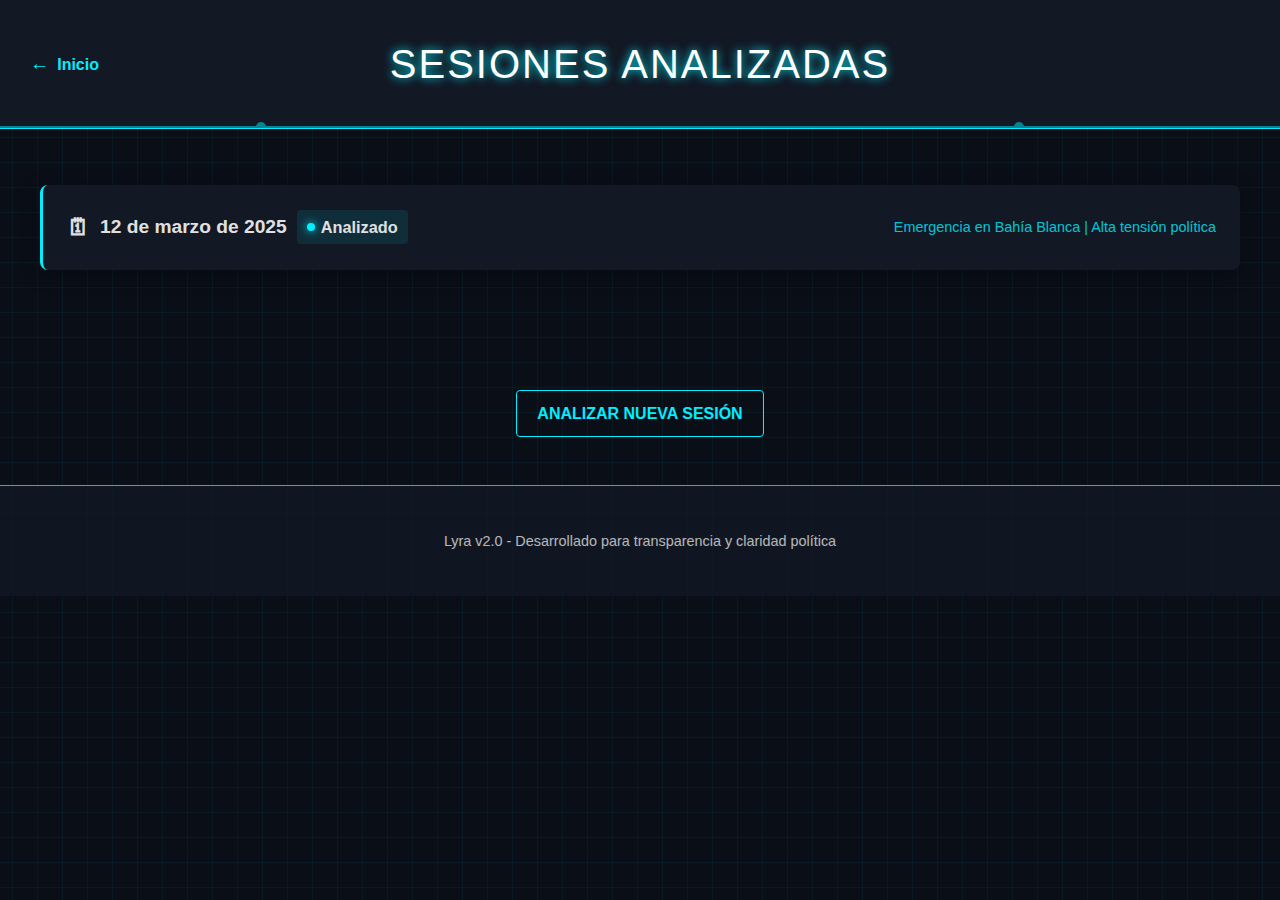
==== sesiones/index.html @ aa1f0b2c "feat: rediseño completo con estética cyberpunk para Lyra" ====
<!DOCTYPE html>
<html lang="es">
<head>
  <meta charset="UTF-8">
  <title>Sesiones | Lyra</title>
  <link rel="stylesheet" href="../css/styles.css">
</head>
<body>
  <header class="sub-header">
    <div class="container">
      <a href="../index.html" class="back-link">Inicio</a>
      <h1>SESIONES ANALIZADAS</h1>
    </div>
    <div class="circuit-line"></div>
  </header>

  <main class="container">
    <ul class="session-list">
      <li class="session-item">
        <a href="2025-03-12.html" class="session-link">
          <div class="session-date">
            12 de marzo de 2025
            <div class="status-indicator">Analizado</div>
          </div>
          <div class="session-meta">Emergencia en Bahía Blanca | Alta tensión política</div>
        </a>
      </li>
      <!-- Espacio para agregar más sesiones -->
    </ul>
    
    <div class="add-new-session" style="text-align: center; margin: 3em 0;">
      <a href="#" class="btn">ANALIZAR NUEVA SESIÓN</a>
    </div>
  </main>

  <footer>
    <p>Lyra v2.0 - Desarrollado para transparencia y claridad política</p>
  </footer>
</body>
</html>
---- css/styles.css ----
:root {
    --bg-color: #0a0e17;
    --primary-color: #00eeff;
    --secondary-color: #bf00ff;
    --text-color: #e0e0e0;
    --dark-panel: #121824;
    --highlight: rgba(0, 238, 255, 0.15);
    --success-color: #26ffae;
    --warning-color: #ffe74c;
    --danger-color: #ff5470;
  }
  
  body {
    font-family: 'Segoe UI', sans-serif;
    margin: 0;
    padding: 0;
    background-color: var(--bg-color);
    color: var(--text-color);
    line-height: 1.6;
    background-image: 
      linear-gradient(0deg, transparent 24%, 
      rgba(0, 238, 255, 0.05) 25%, 
      rgba(0, 238, 255, 0.05) 26%, 
      transparent 27%, transparent 74%, 
      rgba(0, 238, 255, 0.05) 75%, 
      rgba(0, 238, 255, 0.05) 76%, transparent 77%),
      linear-gradient(90deg, transparent 24%, 
      rgba(0, 238, 255, 0.05) 25%, 
      rgba(0, 238, 255, 0.05) 26%, 
      transparent 27%, transparent 74%, 
      rgba(0, 238, 255, 0.05) 75%, 
      rgba(0, 238, 255, 0.05) 76%, transparent 77%);
    background-size: 50px 50px;
  }
  
  .container {
    max-width: 1200px;
    margin: 0 auto;
    padding: 0 20px;
  }
  
  /* Estilos para el header principal */
  header.main-header {
    text-align: center;
    padding: 4em 1em 3em;
    position: relative;
    overflow: hidden;
  }
  
  .logo-container {
    position: relative;
    margin-bottom: 20px;
  }
  
  .logo {
    width: 120px;
    height: 120px;
    border-radius: 50%;
    border: 2px solid var(--primary-color);
    padding: 5px;
    position: relative;
    z-index: 2;
    background-color: rgba(10, 14, 23, 0.7);
  }
  
  .logo-ring {
    position: absolute;
    top: 50%;
    left: 50%;
    transform: translate(-50%, -50%);
    width: 150px;
    height: 150px;
    border-radius: 50%;
    border: 1px solid var(--secondary-color);
    animation: pulse 4s infinite;
    z-index: 1;
  }
  
  @keyframes pulse {
    0% {
      box-shadow: 0 0 0 0 rgba(191, 0, 255, 0.4);
      transform: translate(-50%, -50%) scale(1);
    }
    50% {
      box-shadow: 0 0 0 20px rgba(191, 0, 255, 0);
      transform: translate(-50%, -50%) scale(1.1);
    }
    100% {
      box-shadow: 0 0 0 0 rgba(191, 0, 255, 0);
      transform: translate(-50%, -50%) scale(1);
    }
  }
  
  h1 {
    margin: 0.2em 0;
    font-size: 4em;
    font-weight: 300;
    color: white;
    text-shadow: 0 0 10px var(--primary-color);
    letter-spacing: 3px;
  }
  
  header p {
    max-width: 600px;
    margin: 0 auto;
    font-size: 1.2em;
    color: var(--primary-color);
    opacity: 0.8;
  }
  
  /* Líneas de circuito decorativas */
  .circuit-line {
    position: absolute;
    height: 2px;
    background-color: var(--primary-color);
    opacity: 0.5;
    left: 0;
    right: 0;
    bottom: 0;
  }
  
  .circuit-line::before,
  .circuit-line::after {
    content: '';
    position: absolute;
    width: 10px;
    height: 10px;
    border-radius: 50%;
    background-color: var(--primary-color);
    top: -4px;
  }
  
  .circuit-line::before {
    left: 20%;
  }
  
  .circuit-line::after {
    right: 20%;
  }
  
  /* Navegación principal */
  nav.main-nav {
    background-color: var(--dark-panel);
    border-top: 1px solid var(--primary-color);
    border-bottom: 1px solid var(--primary-color);
    box-shadow: 0 0 20px rgba(0, 238, 255, 0.2);
  }
  
  nav.main-nav ul {
    display: flex;
    justify-content: center;
    list-style: none;
    padding: 1em 0;
    margin: 0;
  }
  
  nav.main-nav li {
    margin: 0 2em;
    position: relative;
  }
  
  nav.main-nav a {
    text-decoration: none;
    color: var(--text-color);
    font-weight: bold;
    transition: all 0.3s ease;
    padding: 8px 15px;
    border-radius: 4px;
    position: relative;
    z-index: 1;
  }
  
  nav.main-nav a::before {
    content: '';
    position: absolute;
    top: 0;
    left: 0;
    width: 100%;
    height: 100%;
    background-color: var(--highlight);
    transform: scaleX(0);
    transform-origin: left;
    transition: transform 0.3s ease;
    z-index: -1;
    border-radius: 4px;
  }
  
  nav.main-nav a:hover {
    color: var(--primary-color);
  }
  
  nav.main-nav a:hover::before {
    transform: scaleX(1);
  }
  
  /* Tarjetas de características */
  .features {
    display: grid;
    grid-template-columns: repeat(auto-fit, minmax(300px, 1fr));
    gap: 20px;
    padding: 4em 0;
  }
  
  .feature-card {
    background-color: var(--dark-panel);
    border-radius: 8px;
    padding: 2em;
    box-shadow: 0 4px 20px rgba(0, 0, 0, 0.3);
    border-left: 3px solid var(--primary-color);
    transition: transform 0.3s ease, box-shadow 0.3s ease;
  }
  
  .feature-card:hover {
    transform: translateY(-5px);
    box-shadow: 0 10px 30px rgba(0, 0, 0, 0.4);
  }
  
  .feature-card h2 {
    color: var(--primary-color);
    margin-top: 0;
    font-size: 1.5em;
  }
  
  .feature-icon {
    font-size: 2em;
    margin-bottom: 0.5em;
    color: var(--secondary-color);
  }
  
  /* Sub-header para las páginas internas */
  .sub-header {
    background-color: var(--dark-panel);
    padding: 2em 0;
    text-align: center;
    border-bottom: 1px solid var(--primary-color);
    position: relative;
    overflow: hidden;
  }
  
  .sub-header h1 {
    margin: 0;
    font-size: 2.5em;
    font-weight: 300;
    color: white;
    text-shadow: 0 0 10px var(--primary-color);
    letter-spacing: 2px;
  }
  
  .back-link {
    position: absolute;
    left: 30px;
    top: 50%;
    transform: translateY(-50%);
    color: var(--primary-color);
    text-decoration: none;
    display: flex;
    align-items: center;
    font-weight: bold;
    transition: all 0.3s ease;
  }
  
  .back-link:hover {
    text-shadow: 0 0 8px var(--primary-color);
  }
  
  .back-link::before {
    content: '←';
    margin-right: 8px;
    font-size: 1.2em;
  }
  
  /* Lista de sesiones */
  .session-list {
    list-style: none;
    padding: 2em 0;
    margin: 0;
  }
  
  .session-item {
    background-color: var(--dark-panel);
    margin: 1.5em 0;
    border-radius: 8px;
    overflow: hidden;
    transition: transform 0.3s ease, box-shadow 0.3s ease;
    box-shadow: 0 4px 20px rgba(0, 0, 0, 0.3);
    border-left: 3px solid var(--primary-color);
  }
  
  .session-item:hover {
    transform: translateY(-5px);
    box-shadow: 0 10px 30px rgba(0, 0, 0, 0.4);
  }
  
  .session-link {
    display: block;
    padding: 1.5em;
    color: var(--text-color);
    text-decoration: none;
    display: flex;
    justify-content: space-between;
    align-items: center;
  }
  
  .session-date {
    font-size: 1.2em;
    font-weight: bold;
    display: flex;
    align-items: center;
  }
  
  .session-date::before {
    content: '🗓';
    margin-right: 10px;
    font-size: 1.2em;
  }
  
  .session-meta {
    font-size: 0.9em;
    color: var(--primary-color);
    opacity: 0.8;
  }
  
  /* Indicador de estado */
  .status-indicator {
    display: inline-flex;
    align-items: center;
    font-size: 0.85em;
    background-color: rgba(0, 238, 255, 0.1);
    padding: 4px 10px;
    border-radius: 4px;
    margin-left: 10px;
  }
  
  .status-indicator::before {
    content: '';
    display: inline-block;
    width: 8px;
    height: 8px;
    background-color: var(--primary-color);
    border-radius: 50%;
    margin-right: 6px;
    box-shadow: 0 0 8px var(--primary-color);
    animation: blink 2s infinite;
  }
  
  @keyframes blink {
    0%, 100% { opacity: 1; }
    50% { opacity: 0.4; }
  }
  
  /* Secciones de análisis de sesión */
  section {
    background-color: var(--dark-panel);
    border-radius: 8px;
    padding: 2em;
    margin-bottom: 2em;
    box-shadow: 0 4px 20px rgba(0, 0, 0, 0.3);
    position: relative;
    overflow: hidden;
  }
  
  section::before {
    content: '';
    position: absolute;
    width: 5px;
    height: 100%;
    top: 0;
    left: 0;
    background-color: var(--primary-color);
  }
  
  section.resumen::before {
    background-color: var(--primary-color);
  }
  
  section.puntos-clave::before {
    background-color: var(--warning-color);
  }
  
  section.sugerencias::before {
    background-color: var(--success-color);
  }
  
  section.analisis-retorica::before {
    background-color: var(--secondary-color);
  }
  
  h2 {
    margin-top: 0;
    font-size: 1.8em;
    font-weight: 300;
    color: var(--primary-color);
    border-bottom: 1px solid rgba(0, 238, 255, 0.2);
    padding-bottom: 0.5em;
    margin-bottom: 1em;
  }
  
  section.sugerencias h2 {
    color: var(--success-color);
  }
  
  section.puntos-clave h2 {
    color: var(--warning-color);
  }
  
  section.analisis-retorica h2 {
    color: var(--secondary-color);
  }
  
  /* Botón general */
  .btn {
    display: inline-block;
    background-color: transparent;
    color: var(--primary-color);
    border: 1px solid var(--primary-color);
    padding: 10px 20px;
    margin-top: 1em;
    text-decoration: none;
    border-radius: 4px;
    transition: all 0.3s ease;
    font-weight: bold;
  }
  
  .btn:hover {
    background-color: var(--primary-color);
    color: var(--bg-color);
    box-shadow: 0 0 15px rgba(0, 238, 255, 0.5);
  }
  
  /* Última sesión en página principal */
  .latest-session {
    background-color: var(--dark-panel);
    border-radius: 8px;
    padding: 2em;
    margin: 2em 0;
    border-left: 3px solid var(--secondary-color);
  }
  
  .latest-session h2 {
    color: var(--secondary-color);
    margin-top: 0;
  }
  
  .session-highlight {
    display: flex;
    justify-content: space-between;
    margin-top: 1.5em;
  }
  
  .session-data {
    flex: 0 0 48%;
  }
  
  .data-point {
    margin-bottom: 1em;
  }
  
  .data-point .label {
    color: var(--primary-color);
    font-size: 0.9em;
    margin-bottom: 0.3em;
  }
  
  .data-point .value {
    font-size: 1.1em;
    font-weight: bold;
  }
  
  /* Prompt box */
  .prompt-box {
    background: var(--dark-panel);
    padding: 1.5em;
    white-space: pre-wrap;
    border-radius: 8px;
    margin: 1.5em 0;
    font-family: monospace;
    border-left: 3px solid var(--secondary-color);
    color: var(--text-color);
    font-size: 0.9em;
    line-height: 1.5;
    position: relative;
    overflow: hidden;
  }
  
  .prompt-box::before {
    content: 'PROMPT DE LYRA';
    position: absolute;
    top: 0;
    right: 0;
    background-color: var(--secondary-color);
    color: var(--dark-panel);
    font-size: 0.7em;
    padding: 3px 10px;
    font-weight: bold;
    border-bottom-left-radius: 8px;
  }
  
  /* Footer */
  footer {
    text-align: center;
    padding: 2em 0;
    margin-top: 2em;
    background-color: var(--dark-panel);
    border-top: 1px solid var(--primary-color);
    font-size: 0.9em;
    color: var(--text-color);
    opacity: 0.8;
  }
  
  /* Media queries */
  @media (max-width: 768px) {
    .features {
      grid-template-columns: 1fr;
    }
    
    .session-highlight {
      flex-direction: column;
    }
    
    .session-data {
      flex: 0 0 100%;
      margin-bottom: 1.5em;
    }
    
    nav.main-nav li {
      margin: 0 1em;
    }
    
    h1 {
      font-size: 2.5em;
    }
    
    .back-link {
      position: relative;
      left: 0;
      top: 0;
      transform: none;
      margin-bottom: 1em;
      display: inline-block;
    }
    
    .sub-header {
      padding: 1.5em 0;
    }
    
    .session-link {
      flex-direction: column;
      align-items: flex-start;
    }
    
    .session-meta {
      margin-top: 0.5em;
    }
  }
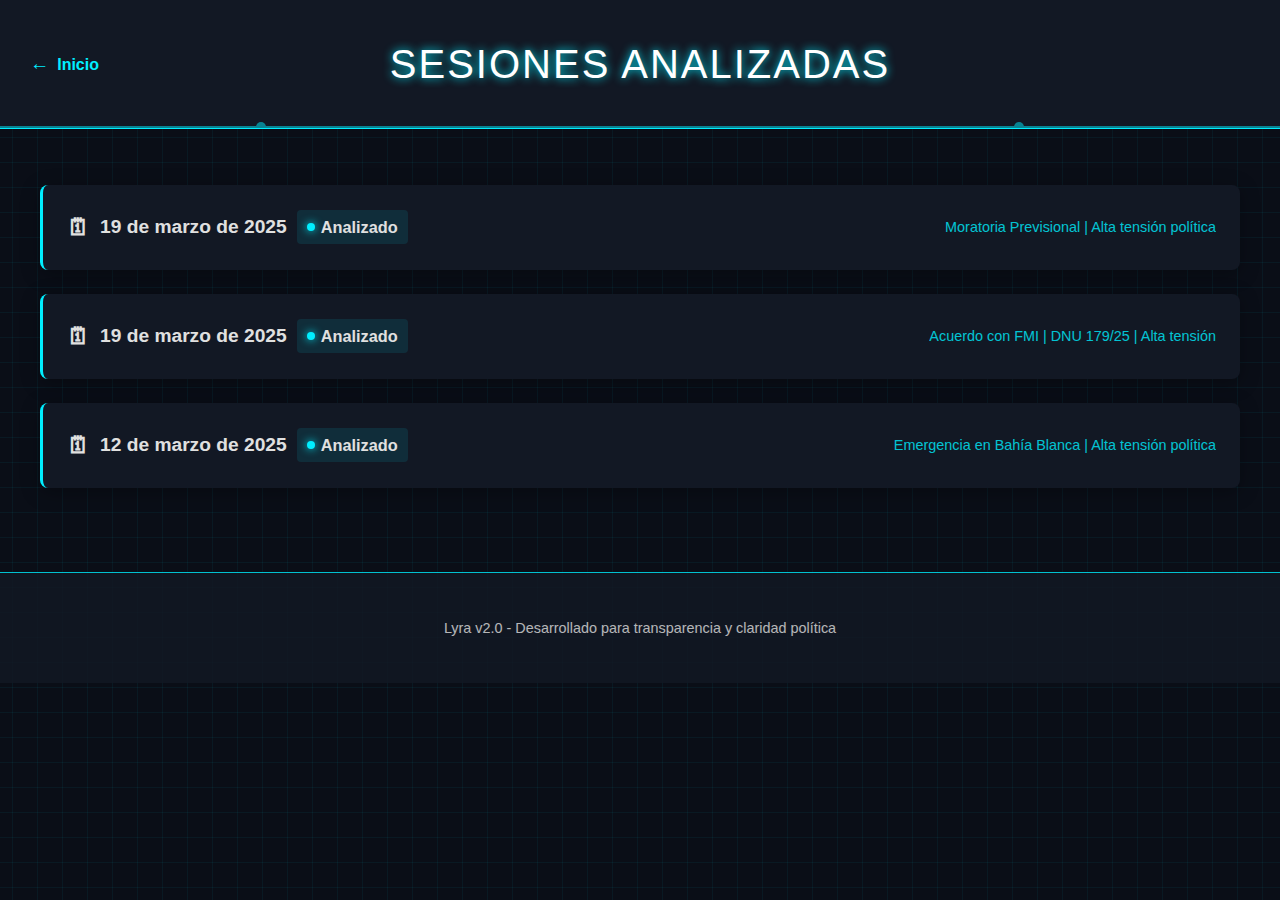
==== commit 31fccd5d: "Nuevas sesiones" ====
--- a/sesiones/index.html
+++ b/sesiones/index.html
@@ -17,6 +17,24 @@
   <main class="container">
     <ul class="session-list">
       <li class="session-item">
+        <a href="2025-03-19-ex.html" class="session-link">
+          <div class="session-date">
+            19 de marzo de 2025
+            <div class="status-indicator">Analizado</div>
+          </div>
+          <div class="session-meta">Moratoria Previsional | Alta tensión política</div>
+        </a>
+      </li>
+      <li class="session-item">
+        <a href="2025-03-19.html" class="session-link">
+          <div class="session-date">
+            19 de marzo de 2025
+            <div class="status-indicator">Analizado</div>
+          </div>
+          <div class="session-meta">Acuerdo con FMI | DNU 179/25 | Alta tensión</div>
+        </a>
+      </li>
+      <li class="session-item">
         <a href="2025-03-12.html" class="session-link">
           <div class="session-date">
             12 de marzo de 2025
@@ -25,12 +43,9 @@
           <div class="session-meta">Emergencia en Bahía Blanca | Alta tensión política</div>
         </a>
       </li>
+    </ul>
       <!-- Espacio para agregar más sesiones -->
     </ul>
-    
-    <div class="add-new-session" style="text-align: center; margin: 3em 0;">
-      <a href="#" class="btn">ANALIZAR NUEVA SESIÓN</a>
-    </div>
   </main>
 
   <footer>
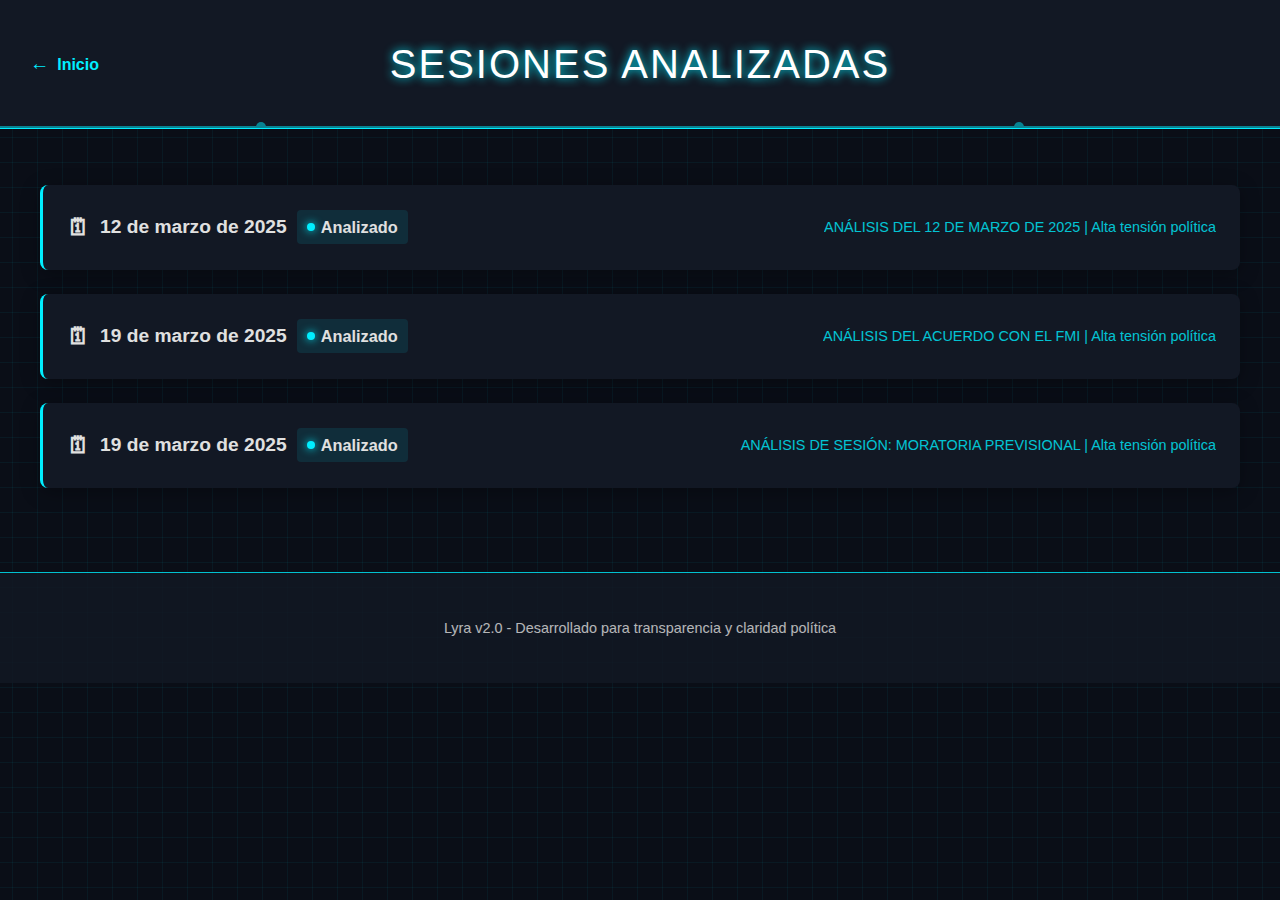
==== commit 4dde5d7d: "feat: generación dinámica de sesiones y rediseño del sitio con mejoras en estructura e indexación" ====
--- a/sesiones/index.html
+++ b/sesiones/index.html
@@ -16,35 +16,36 @@
 
   <main class="container">
     <ul class="session-list">
+      
       <li class="session-item">
-        <a href="2025-03-19-ex.html" class="session-link">
+        <a href="2025-03-12-analisis-del-12-de-marzo-de-2025.html" class="session-link">
+          <div class="session-date">
+            12 de marzo de 2025
+            <div class="status-indicator">Analizado</div>
+          </div>
+          <div class="session-meta">ANÁLISIS DEL 12 DE MARZO DE 2025 | Alta tensión política</div>
+        </a>
+      </li>
+
+      <li class="session-item">
+        <a href="2025-03-19-analisis-del-acuerdo-con-el-fmi.html" class="session-link">
           <div class="session-date">
             19 de marzo de 2025
             <div class="status-indicator">Analizado</div>
           </div>
-          <div class="session-meta">Moratoria Previsional | Alta tensión política</div>
+          <div class="session-meta">ANÁLISIS DEL ACUERDO CON EL FMI | Alta tensión política</div>
         </a>
       </li>
+
       <li class="session-item">
-        <a href="2025-03-19.html" class="session-link">
+        <a href="2025-03-19-analisis-de-sesion-moratoria-previsional.html" class="session-link">
           <div class="session-date">
             19 de marzo de 2025
             <div class="status-indicator">Analizado</div>
           </div>
-          <div class="session-meta">Acuerdo con FMI | DNU 179/25 | Alta tensión</div>
+          <div class="session-meta">ANÁLISIS DE SESIÓN: MORATORIA PREVISIONAL | Alta tensión política</div>
         </a>
       </li>
-      <li class="session-item">
-        <a href="2025-03-12.html" class="session-link">
-          <div class="session-date">
-            12 de marzo de 2025
-            <div class="status-indicator">Analizado</div>
-          </div>
-          <div class="session-meta">Emergencia en Bahía Blanca | Alta tensión política</div>
-        </a>
-      </li>
-    </ul>
-      <!-- Espacio para agregar más sesiones -->
     </ul>
   </main>
 
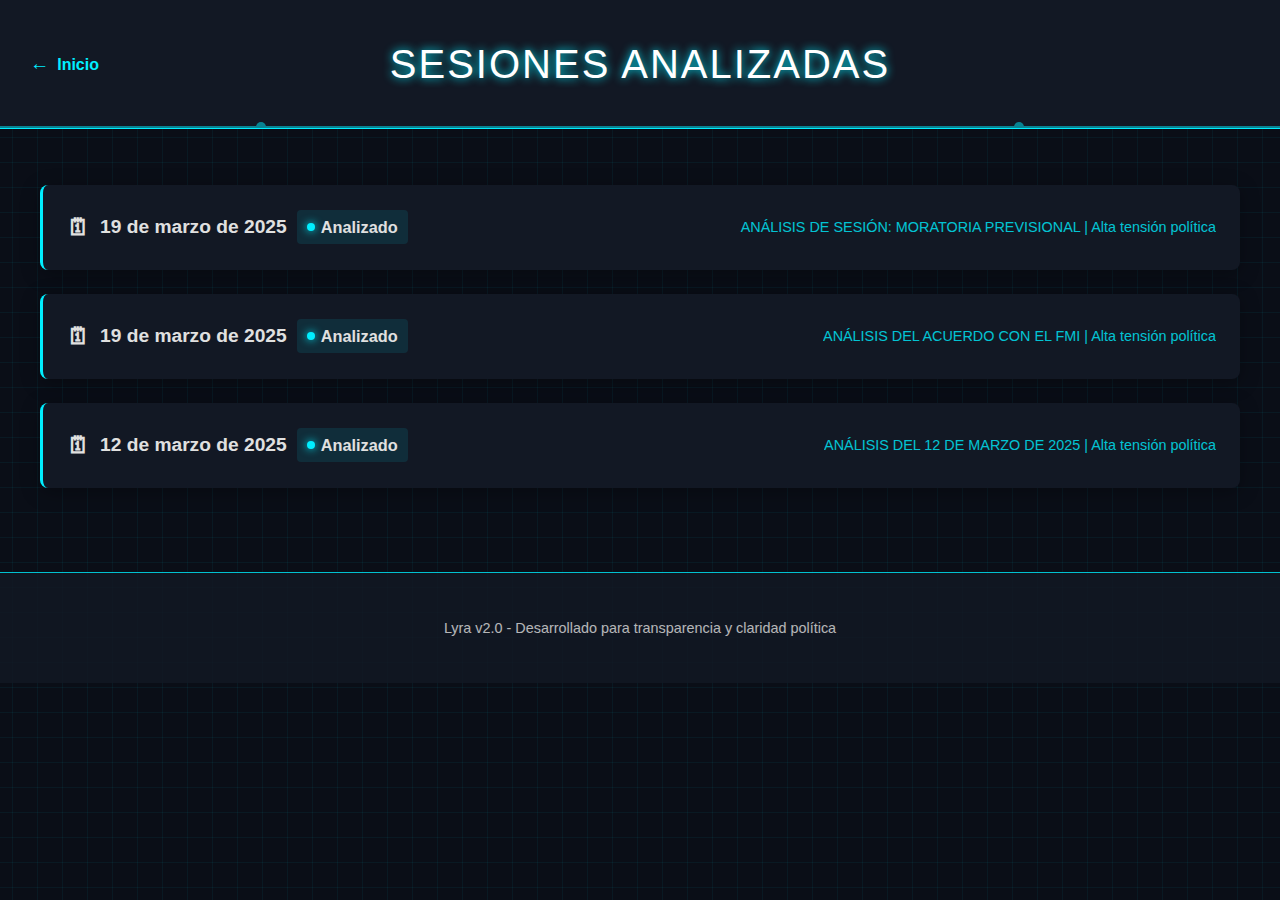
==== commit de4b7e0c: "Desc ord" ====
--- a/sesiones/index.html
+++ b/sesiones/index.html
@@ -18,12 +18,12 @@
     <ul class="session-list">
       
       <li class="session-item">
-        <a href="2025-03-12-analisis-del-12-de-marzo-de-2025.html" class="session-link">
+        <a href="2025-03-19-analisis-de-sesion-moratoria-previsional.html" class="session-link">
           <div class="session-date">
-            12 de marzo de 2025
+            19 de marzo de 2025
             <div class="status-indicator">Analizado</div>
           </div>
-          <div class="session-meta">ANÁLISIS DEL 12 DE MARZO DE 2025 | Alta tensión política</div>
+          <div class="session-meta">ANÁLISIS DE SESIÓN: MORATORIA PREVISIONAL | Alta tensión política</div>
         </a>
       </li>
 
@@ -38,12 +38,12 @@
       </li>
 
       <li class="session-item">
-        <a href="2025-03-19-analisis-de-sesion-moratoria-previsional.html" class="session-link">
+        <a href="2025-03-12-analisis-del-12-de-marzo-de-2025.html" class="session-link">
           <div class="session-date">
-            19 de marzo de 2025
+            12 de marzo de 2025
             <div class="status-indicator">Analizado</div>
           </div>
-          <div class="session-meta">ANÁLISIS DE SESIÓN: MORATORIA PREVISIONAL | Alta tensión política</div>
+          <div class="session-meta">ANÁLISIS DEL 12 DE MARZO DE 2025 | Alta tensión política</div>
         </a>
       </li>
     </ul>
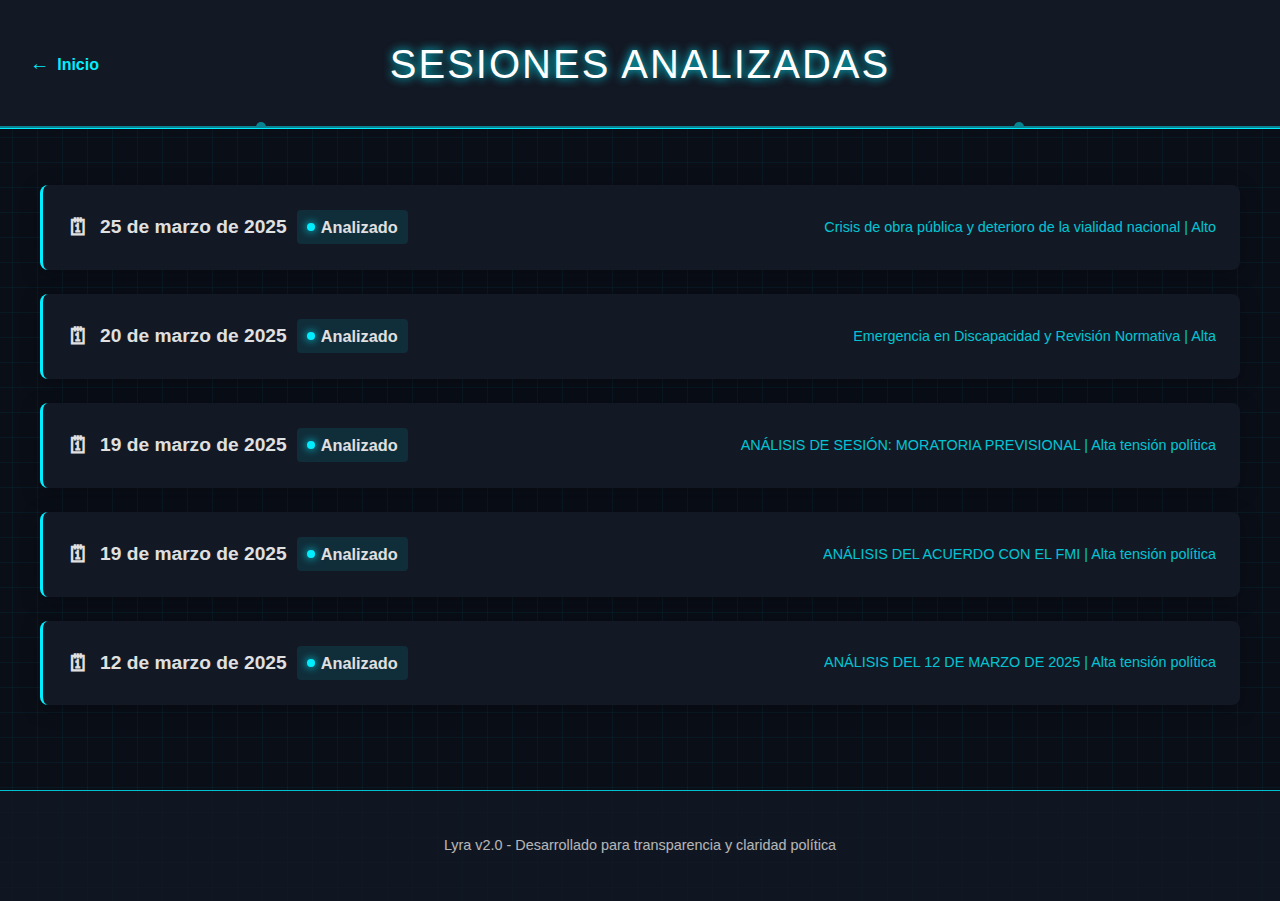
==== commit d8092a6b: "agregar sesiones" ====
--- a/sesiones/index.html
+++ b/sesiones/index.html
@@ -17,6 +17,26 @@
   <main class="container">
     <ul class="session-list">
       
+      <li class="session-item">
+        <a href="2025-03-25-crisis-de-obra-publica-y-deterioro-de-la-vialidad-nacional.html" class="session-link">
+          <div class="session-date">
+            25 de marzo de 2025
+            <div class="status-indicator">Analizado</div>
+          </div>
+          <div class="session-meta">Crisis de obra pública y deterioro de la vialidad nacional | Alto</div>
+        </a>
+      </li>
+
+      <li class="session-item">
+        <a href="2025-03-20-emergencia-en-discapacidad-y-revision-normativa.html" class="session-link">
+          <div class="session-date">
+            20 de marzo de 2025
+            <div class="status-indicator">Analizado</div>
+          </div>
+          <div class="session-meta">Emergencia en Discapacidad y Revisión Normativa | Alta</div>
+        </a>
+      </li>
+
       <li class="session-item">
         <a href="2025-03-19-analisis-de-sesion-moratoria-previsional.html" class="session-link">
           <div class="session-date">
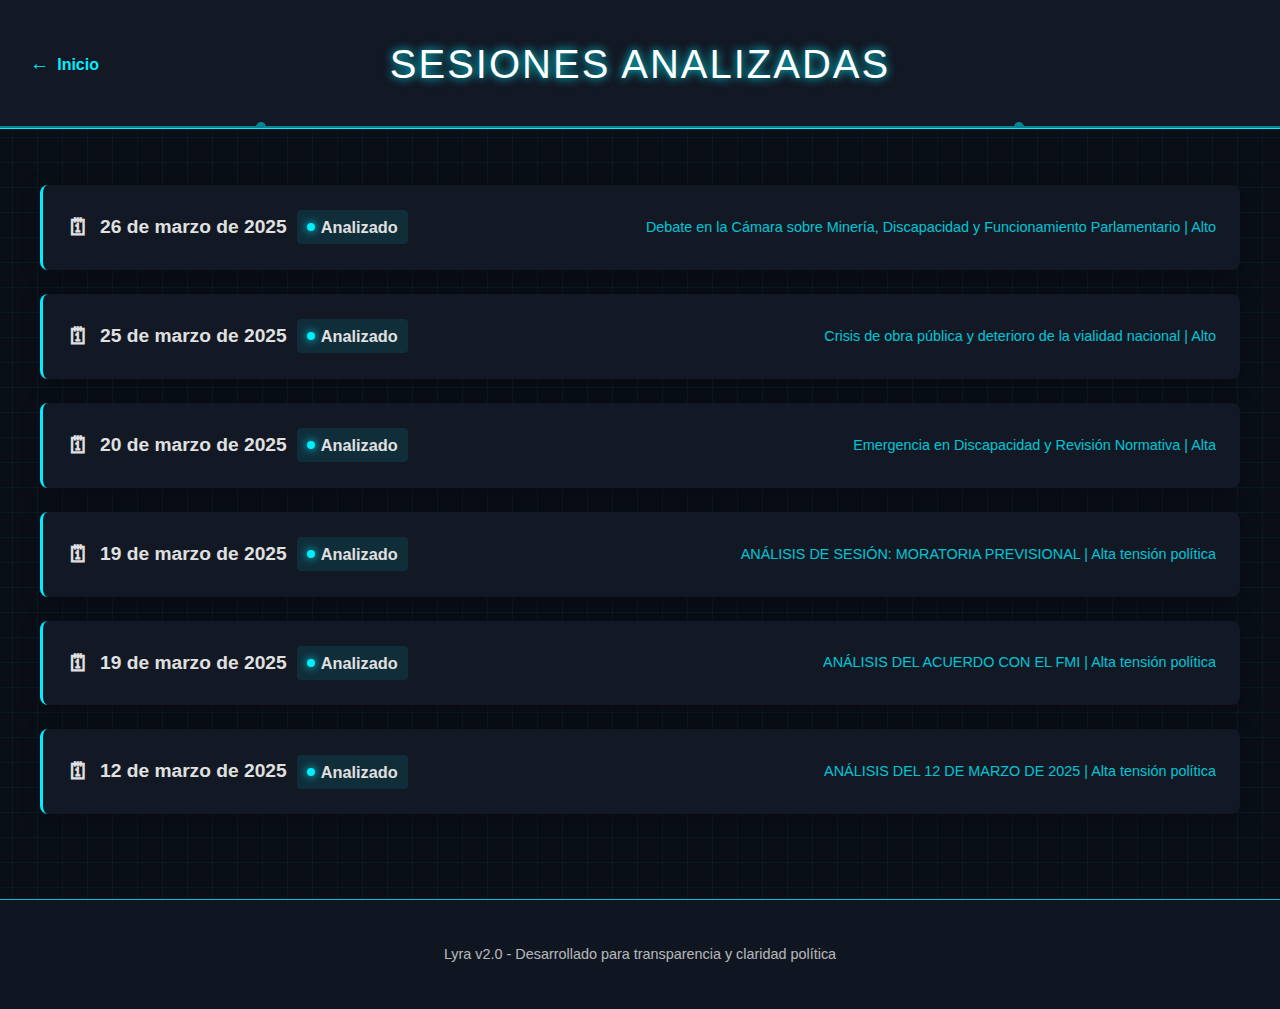
==== commit 287c1983: "agregar sesion" ====
--- a/sesiones/index.html
+++ b/sesiones/index.html
@@ -17,6 +17,16 @@
   <main class="container">
     <ul class="session-list">
       
+      <li class="session-item">
+        <a href="2025-03-26-debate-en-la-camara-sobre-mineria-discapacidad-y-funcionamiento-parlamentario.html" class="session-link">
+          <div class="session-date">
+            26 de marzo de 2025
+            <div class="status-indicator">Analizado</div>
+          </div>
+          <div class="session-meta">Debate en la Cámara sobre Minería, Discapacidad y Funcionamiento Parlamentario | Alto</div>
+        </a>
+      </li>
+
       <li class="session-item">
         <a href="2025-03-25-crisis-de-obra-publica-y-deterioro-de-la-vialidad-nacional.html" class="session-link">
           <div class="session-date">
